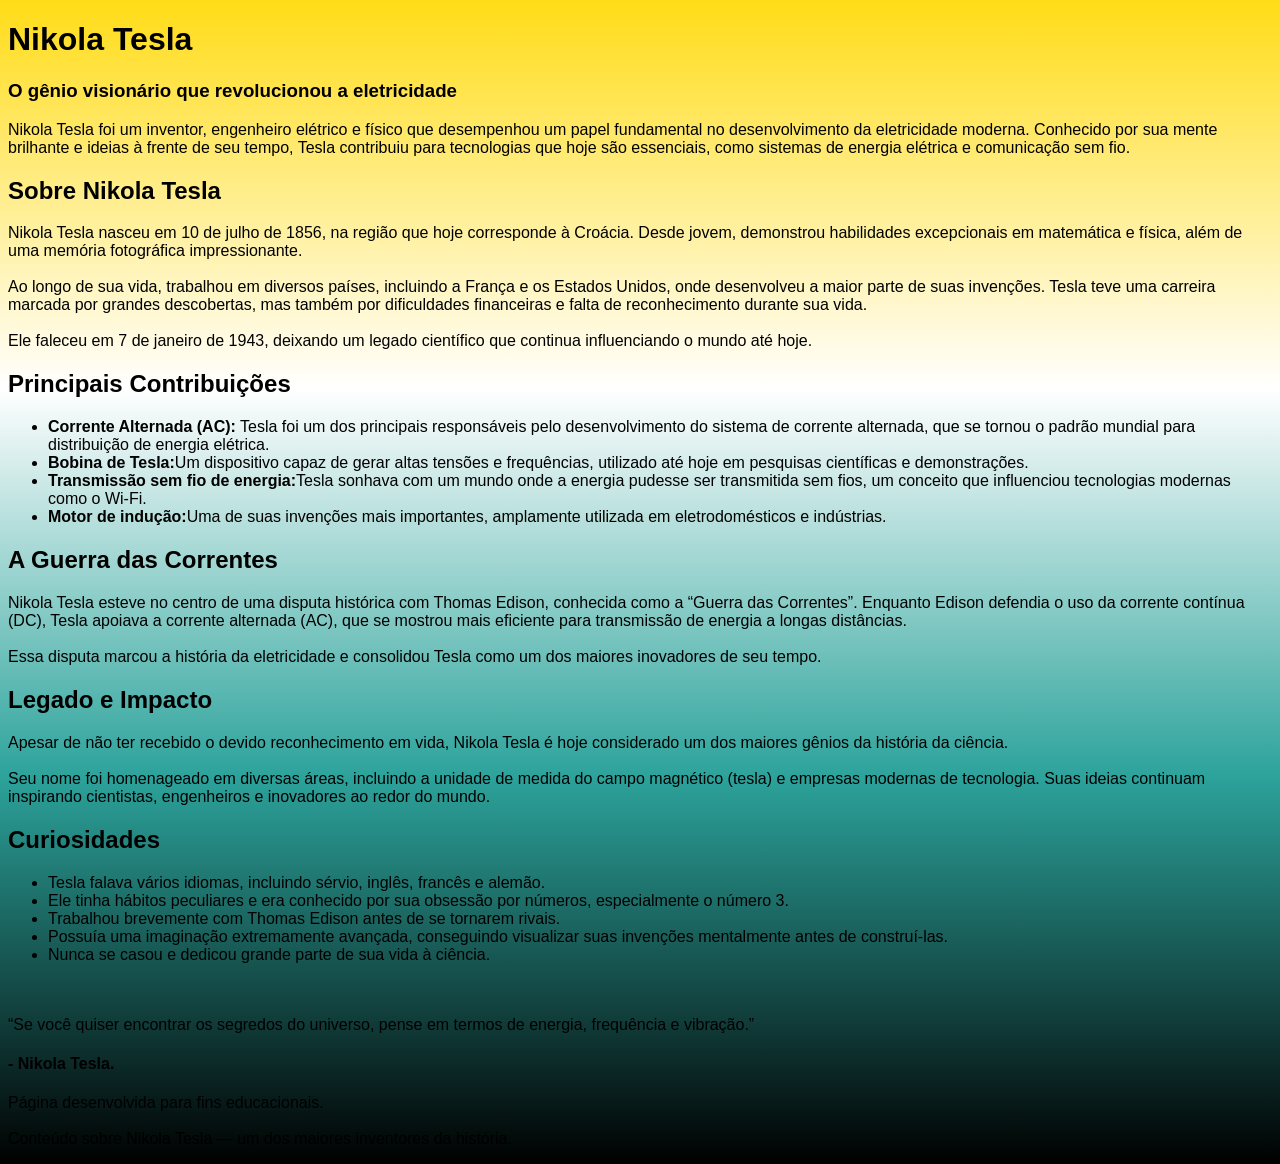
==== AulasPweb/Atividade HTML + CSS/index.html @ 827709c9 "Página Tesla html" ====
<!DOCTYPE html>
<html lang="pt-br">
<head>
    <meta charset="UTF-8">
    <meta name="viewport" content="width=device-width, initial-scale=1.0">
    <title>Nikola Tesla</title>
    <link rel="stylesheet" href="style.css">
</head>

<header>
    <h1>Nikola Tesla</h1>
    <h3>O gênio visionário que revolucionou a eletricidade</h3>
    <p>Nikola Tesla foi um inventor, engenheiro elétrico e físico que desempenhou um papel fundamental no desenvolvimento da eletricidade moderna. Conhecido por sua mente brilhante e ideias à frente de seu tempo, Tesla contribuiu para tecnologias que hoje são essenciais, como sistemas de energia elétrica e comunicação sem fio.</p>
</header>

<body>
    <h2 class="sobre-tesla">Sobre Nikola Tesla</h2>
    <p>Nikola Tesla nasceu em 10 de julho de 1856, na região que hoje corresponde à Croácia. Desde jovem, demonstrou habilidades excepcionais em matemática e física, além de uma memória fotográfica impressionante.
        <br><br>
    Ao longo de sua vida, trabalhou em diversos países, incluindo a França e os Estados Unidos, onde desenvolveu a maior parte de suas invenções. Tesla teve uma carreira marcada por grandes descobertas, mas também por dificuldades financeiras e falta de reconhecimento durante sua vida.
        <br><br>
    Ele faleceu em 7 de janeiro de 1943, deixando um legado científico que continua influenciando o mundo até hoje.</p>

    <h2 class="contribuicoes">Principais Contribuições</h2>
    <ul id="lista-contrib">
        <li><strong>Corrente Alternada (AC):</strong>
        Tesla foi um dos principais responsáveis pelo desenvolvimento do sistema de corrente alternada, que se tornou o padrão mundial para distribuição de energia elétrica.</li>
        <li><strong>Bobina de Tesla:</strong>Um dispositivo capaz de gerar altas tensões e frequências, utilizado até hoje em pesquisas científicas e demonstrações.</li>
        <li><strong>Transmissão sem fio de energia:</strong>Tesla sonhava com um mundo onde a energia pudesse ser transmitida sem fios, um conceito que influenciou tecnologias modernas como o Wi-Fi.</li>
        <li><strong>Motor de indução:</strong>Uma de suas invenções mais importantes, amplamente utilizada em eletrodomésticos e indústrias.</li>
    </ul>

    <h2 class="guerra-corrente">A Guerra das Correntes</h2>
    <p>Nikola Tesla esteve no centro de uma disputa histórica com Thomas Edison, conhecida como a “Guerra das Correntes”. Enquanto Edison defendia o uso da corrente contínua (DC), Tesla apoiava a corrente alternada (AC), que se mostrou mais eficiente para transmissão de energia a longas distâncias.
        <br><br>
    Essa disputa marcou a história da eletricidade e consolidou Tesla como um dos maiores inovadores de seu tempo.</p>

    <h2 class="legado">Legado e Impacto</h2>
    <p>Apesar de não ter recebido o devido reconhecimento em vida, Nikola Tesla é hoje considerado um dos maiores gênios da história da ciência.
        <br><br>
    Seu nome foi homenageado em diversas áreas, incluindo a unidade de medida do campo magnético (tesla) e empresas modernas de tecnologia. Suas ideias continuam inspirando cientistas, engenheiros e inovadores ao redor do mundo.</p>

    <h2 class="curiosidades">Curiosidades</h2>
    <ul>
        <li>Tesla falava vários idiomas, incluindo sérvio, inglês, francês e alemão.</li>
        <li>Ele tinha hábitos peculiares e era conhecido por sua obsessão por números, especialmente o número 3.</li>
        <li>Trabalhou brevemente com Thomas Edison antes de se tornarem rivais.</li>
        <li>Possuía uma imaginação extremamente avançada, conseguindo visualizar suas invenções mentalmente antes de construí-las.</li>
        <li>Nunca se casou e dedicou grande parte de sua vida à ciência.</li>
    </ul>
    <br><br>
    <q id="frase">Se você quiser encontrar os segredos do universo, pense em termos de energia, frequência e vibração.</q>
    <h4>- Nikola Tesla.</h4>
</body>

<footer>

    <p>Página desenvolvida para fins educacionais. 
        <br><br>
    Conteúdo sobre Nikola Tesla — um dos maiores inventores da história.</p>

</footer>

</html>
---- AulasPweb/Atividade HTML + CSS/style.css ----
html{
    font-family: Arial, Helvetica, sans-serif;
    background: linear-gradient(0deg, #000000, #2ca39b, #ffffff, #ffdc17);
    margin: 0;
    padding: 0;

}
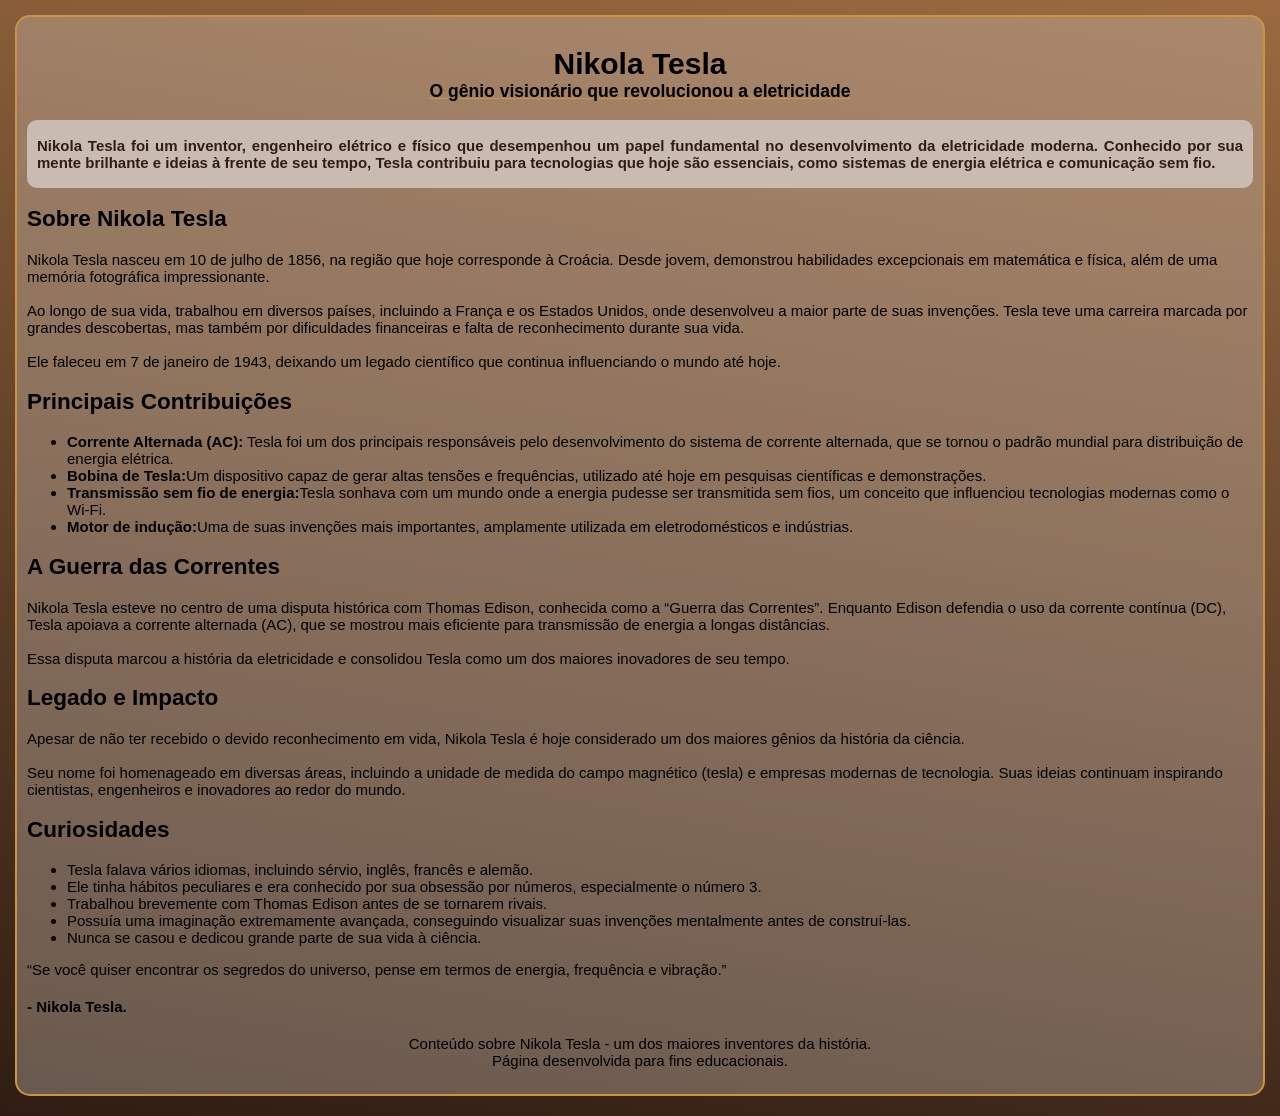
==== commit f3760c52: "Início CSS" ====
--- a/AulasPweb/Atividade HTML + CSS/index.html
+++ b/AulasPweb/Atividade HTML + CSS/index.html
@@ -8,57 +8,76 @@
 </head>
 
 <header>
-    <h1>Nikola Tesla</h1>
-    <h3>O gênio visionário que revolucionou a eletricidade</h3>
-    <p>Nikola Tesla foi um inventor, engenheiro elétrico e físico que desempenhou um papel fundamental no desenvolvimento da eletricidade moderna. Conhecido por sua mente brilhante e ideias à frente de seu tempo, Tesla contribuiu para tecnologias que hoje são essenciais, como sistemas de energia elétrica e comunicação sem fio.</p>
+        <h1 id="titulo">Nikola Tesla</h1>
+        <h3>O gênio visionário que revolucionou a eletricidade</h3>
 </header>
 
+<main class="principal">
+            <p>Nikola Tesla foi um inventor, engenheiro elétrico e físico que desempenhou um papel fundamental no desenvolvimento da eletricidade moderna. Conhecido por sua mente brilhante e ideias à frente de seu tempo, Tesla contribuiu para tecnologias que hoje são essenciais, como sistemas de energia elétrica e comunicação sem fio.</p>
+</main>
+
 <body>
-    <h2 class="sobre-tesla">Sobre Nikola Tesla</h2>
-    <p>Nikola Tesla nasceu em 10 de julho de 1856, na região que hoje corresponde à Croácia. Desde jovem, demonstrou habilidades excepcionais em matemática e física, além de uma memória fotográfica impressionante.
-        <br><br>
-    Ao longo de sua vida, trabalhou em diversos países, incluindo a França e os Estados Unidos, onde desenvolveu a maior parte de suas invenções. Tesla teve uma carreira marcada por grandes descobertas, mas também por dificuldades financeiras e falta de reconhecimento durante sua vida.
-        <br><br>
-    Ele faleceu em 7 de janeiro de 1943, deixando um legado científico que continua influenciando o mundo até hoje.</p>
+    <div class="sobre-tesla">
+        <h2>Sobre Nikola Tesla</h2>
+        <article>
+            <p>Nikola Tesla nasceu em 10 de julho de 1856, na região que hoje corresponde à Croácia. Desde jovem, demonstrou habilidades excepcionais em matemática e física, além de uma memória fotográfica impressionante.
+                <br><br>
+            Ao longo de sua vida, trabalhou em diversos países, incluindo a França e os Estados Unidos, onde desenvolveu a maior parte de suas invenções. Tesla teve uma carreira marcada por grandes descobertas, mas também por dificuldades financeiras e falta de reconhecimento durante sua vida.
+                <br><br>
+            Ele faleceu em 7 de janeiro de 1943, deixando um legado científico que continua influenciando o mundo até hoje.</p>
+        </article>
+    </div>
 
-    <h2 class="contribuicoes">Principais Contribuições</h2>
-    <ul id="lista-contrib">
-        <li><strong>Corrente Alternada (AC):</strong>
-        Tesla foi um dos principais responsáveis pelo desenvolvimento do sistema de corrente alternada, que se tornou o padrão mundial para distribuição de energia elétrica.</li>
-        <li><strong>Bobina de Tesla:</strong>Um dispositivo capaz de gerar altas tensões e frequências, utilizado até hoje em pesquisas científicas e demonstrações.</li>
-        <li><strong>Transmissão sem fio de energia:</strong>Tesla sonhava com um mundo onde a energia pudesse ser transmitida sem fios, um conceito que influenciou tecnologias modernas como o Wi-Fi.</li>
-        <li><strong>Motor de indução:</strong>Uma de suas invenções mais importantes, amplamente utilizada em eletrodomésticos e indústrias.</li>
-    </ul>
+    <section class="contribuicoes">
+        <h2>Principais Contribuições</h2>
+        <ul id="lista-contrib">
+            <li><strong>Corrente Alternada (AC):</strong>
+            Tesla foi um dos principais responsáveis pelo desenvolvimento do sistema de corrente alternada, que se tornou o padrão mundial para distribuição de energia elétrica.</li>
+            <li><strong>Bobina de Tesla:</strong>Um dispositivo capaz de gerar altas tensões e frequências, utilizado até hoje em pesquisas científicas e demonstrações.</li>
+            <li><strong>Transmissão sem fio de energia:</strong>Tesla sonhava com um mundo onde a energia pudesse ser transmitida sem fios, um conceito que influenciou tecnologias modernas como o Wi-Fi.</li>
+            <li><strong>Motor de indução:</strong>Uma de suas invenções mais importantes, amplamente utilizada em eletrodomésticos e indústrias.</li>
+        </ul>
+    </section>
 
-    <h2 class="guerra-corrente">A Guerra das Correntes</h2>
-    <p>Nikola Tesla esteve no centro de uma disputa histórica com Thomas Edison, conhecida como a “Guerra das Correntes”. Enquanto Edison defendia o uso da corrente contínua (DC), Tesla apoiava a corrente alternada (AC), que se mostrou mais eficiente para transmissão de energia a longas distâncias.
-        <br><br>
-    Essa disputa marcou a história da eletricidade e consolidou Tesla como um dos maiores inovadores de seu tempo.</p>
+    <div class="guerra-corrente">
+        <article>
+            <h2>A Guerra das Correntes</h2>
+            <p>Nikola Tesla esteve no centro de uma disputa histórica com Thomas Edison, conhecida como a “Guerra das Correntes”. Enquanto Edison defendia o uso da corrente contínua (DC), Tesla apoiava a corrente alternada (AC), que se mostrou mais eficiente para transmissão de energia a longas distâncias.
+                <br><br>
+            Essa disputa marcou a história da eletricidade e consolidou Tesla como um dos maiores inovadores de seu tempo.</p>
+        </article>
+    </div>
 
-    <h2 class="legado">Legado e Impacto</h2>
-    <p>Apesar de não ter recebido o devido reconhecimento em vida, Nikola Tesla é hoje considerado um dos maiores gênios da história da ciência.
-        <br><br>
-    Seu nome foi homenageado em diversas áreas, incluindo a unidade de medida do campo magnético (tesla) e empresas modernas de tecnologia. Suas ideias continuam inspirando cientistas, engenheiros e inovadores ao redor do mundo.</p>
+    <div class="legado">
+        <article>
+            <h2>Legado e Impacto</h2>
+            <p>Apesar de não ter recebido o devido reconhecimento em vida, Nikola Tesla é hoje considerado um dos maiores gênios da história da ciência.
+                <br><br>
+            Seu nome foi homenageado em diversas áreas, incluindo a unidade de medida do campo magnético (tesla) e empresas modernas de tecnologia. Suas ideias continuam inspirando cientistas, engenheiros e inovadores ao redor do mundo.</p>
+        </article>
+    </div>
 
-    <h2 class="curiosidades">Curiosidades</h2>
-    <ul>
-        <li>Tesla falava vários idiomas, incluindo sérvio, inglês, francês e alemão.</li>
-        <li>Ele tinha hábitos peculiares e era conhecido por sua obsessão por números, especialmente o número 3.</li>
-        <li>Trabalhou brevemente com Thomas Edison antes de se tornarem rivais.</li>
-        <li>Possuía uma imaginação extremamente avançada, conseguindo visualizar suas invenções mentalmente antes de construí-las.</li>
-        <li>Nunca se casou e dedicou grande parte de sua vida à ciência.</li>
-    </ul>
-    <br><br>
-    <q id="frase">Se você quiser encontrar os segredos do universo, pense em termos de energia, frequência e vibração.</q>
-    <h4>- Nikola Tesla.</h4>
+    <section class="curiosidades">
+        <h2>Curiosidades</h2>
+        <ul>
+            <li>Tesla falava vários idiomas, incluindo sérvio, inglês, francês e alemão.</li>
+            <li>Ele tinha hábitos peculiares e era conhecido por sua obsessão por números, especialmente o número 3.</li>
+            <li>Trabalhou brevemente com Thomas Edison antes de se tornarem rivais.</li>
+            <li>Possuía uma imaginação extremamente avançada, conseguindo visualizar suas invenções mentalmente antes de construí-las.</li>
+            <li>Nunca se casou e dedicou grande parte de sua vida à ciência.</li>
+        </ul>
+    </section>
+
+    <section class="frase">
+        <q>Se você quiser encontrar os segredos do universo, pense em termos de energia, frequência e vibração.</q>
+        <h4>- Nikola Tesla.</h4>
+    </section>
 </body>
 
 <footer>
-
-    <p>Página desenvolvida para fins educacionais. 
-        <br><br>
-    Conteúdo sobre Nikola Tesla — um dos maiores inventores da história.</p>
-
+    <p>Conteúdo sobre Nikola Tesla - um dos maiores inventores da história.
+        <br>
+    Página desenvolvida para fins educacionais. </p>
 </footer>
 
 </html>
--- a/AulasPweb/Atividade HTML + CSS/style.css
+++ b/AulasPweb/Atividade HTML + CSS/style.css
@@ -1,7 +1,44 @@
 html{
     font-family: Arial, Helvetica, sans-serif;
-    background: linear-gradient(0deg, #000000, #2ca39b, #ffffff, #ffdc17);
+    font-size: 10px;
+    background: linear-gradient(10deg, #2F1D13, #9B6A41);
     margin: 0;
     padding: 0;
+}
 
+body{
+    padding: 1rem;
+    margin: 1.5rem;
+    margin-bottom: 2rem;
+    background-color: #c9bbb25f;
+    border-radius: 15px;
+    border: 2px solid #CB9442;
+    font-size: 1.5rem;
+}
+
+#titulo{
+    margin-bottom: 0;
+    text-align: center;
+}
+
+h3{
+    margin-top: 0;
+    text-align: center; 
+    text-decoration: underline 1px #CB9442;
+}
+
+.principal{
+    text-align: justify;
+    font-weight: bold;
+    padding: 1rem;
+    padding-top: 0.2rem;
+    padding-bottom: 0.2rem;
+    border-radius: 10px;
+    background-color: #c9bbb2;
+    color: #2F1D13;
+}
+
+footer{
+    text-align: center;
+    margin-top: 20px;
 }
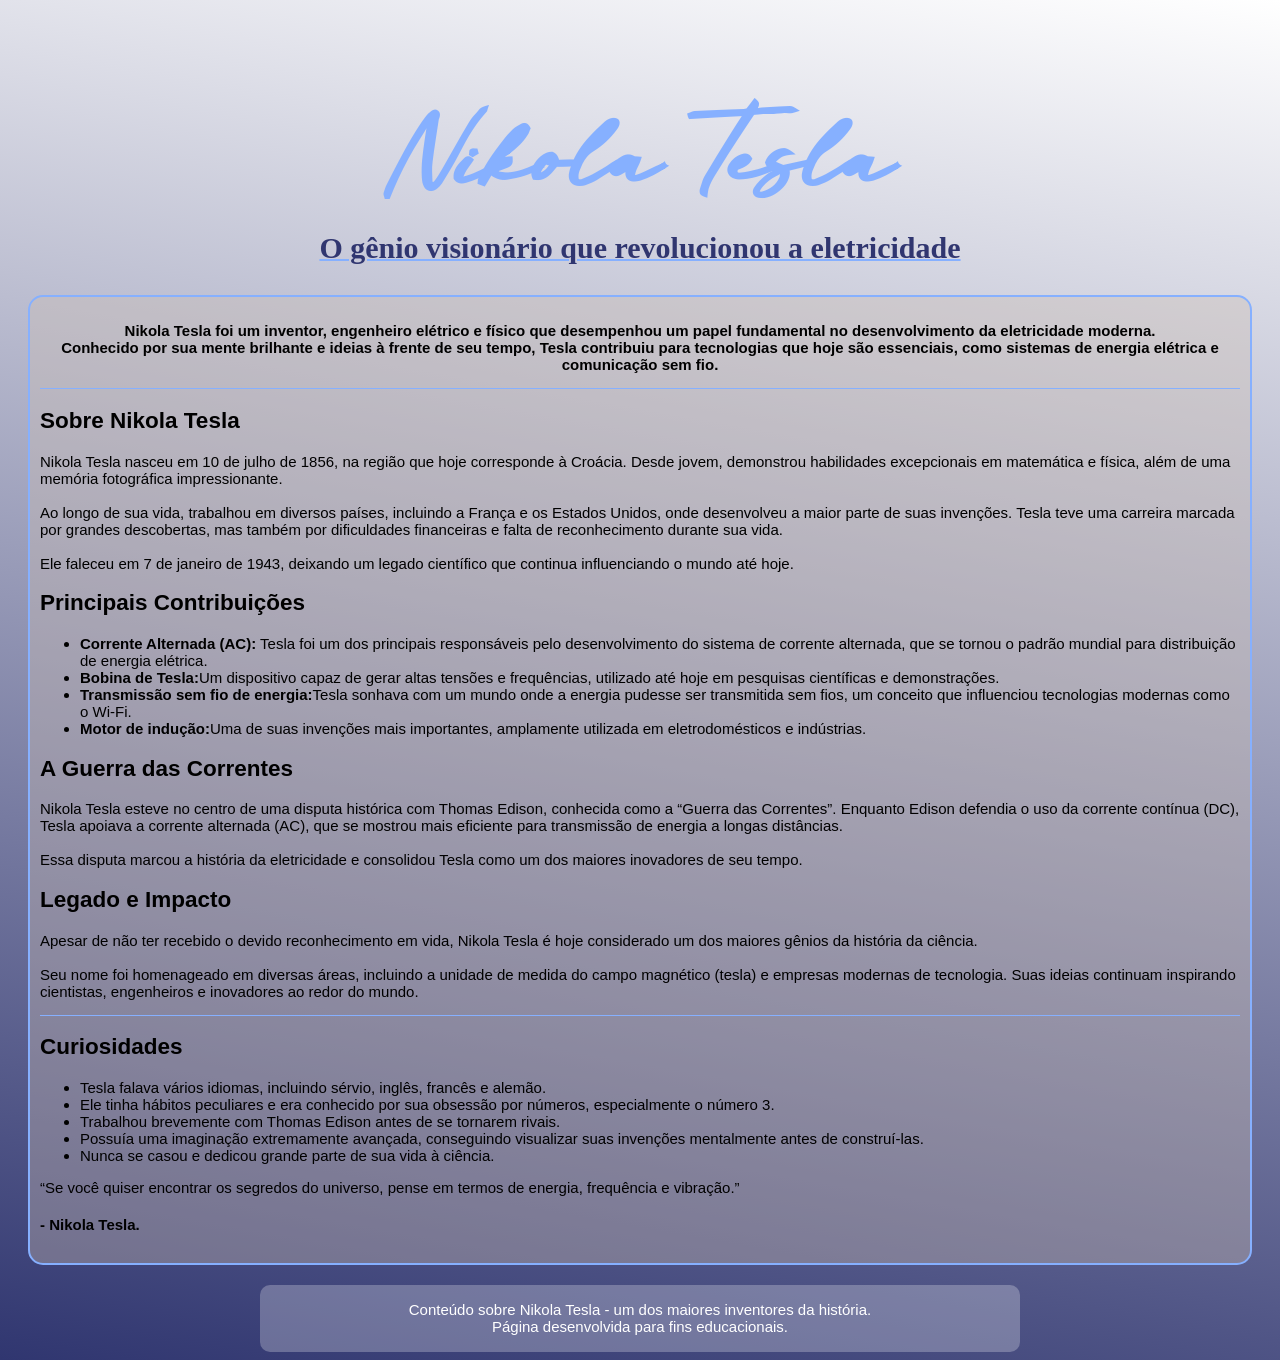
==== commit 47e4499a: "Fontes" ====
--- a/AulasPweb/Atividade HTML + CSS/index.html
+++ b/AulasPweb/Atividade HTML + CSS/index.html
@@ -7,16 +7,21 @@
     <link rel="stylesheet" href="style.css">
 </head>
 
-<header>
+<body>
+    <header>
         <h1 id="titulo">Nikola Tesla</h1>
         <h3>O gênio visionário que revolucionou a eletricidade</h3>
-</header>
+    </header>
 
-<main class="principal">
-            <p>Nikola Tesla foi um inventor, engenheiro elétrico e físico que desempenhou um papel fundamental no desenvolvimento da eletricidade moderna. Conhecido por sua mente brilhante e ideias à frente de seu tempo, Tesla contribuiu para tecnologias que hoje são essenciais, como sistemas de energia elétrica e comunicação sem fio.</p>
-</main>
 
-<body>
+    <main>
+        <p class=" intro"> 
+            Nikola Tesla foi um inventor, engenheiro elétrico e físico que desempenhou um papel fundamental no desenvolvimento da eletricidade moderna.
+        <br>
+            Conhecido por sua mente brilhante e ideias à frente de seu tempo, Tesla contribuiu para tecnologias que hoje são essenciais, como sistemas de energia elétrica e comunicação sem fio.
+        <hr>
+        </p>
+
     <div class="sobre-tesla">
         <h2>Sobre Nikola Tesla</h2>
         <article>
@@ -56,7 +61,7 @@
             Seu nome foi homenageado em diversas áreas, incluindo a unidade de medida do campo magnético (tesla) e empresas modernas de tecnologia. Suas ideias continuam inspirando cientistas, engenheiros e inovadores ao redor do mundo.</p>
         </article>
     </div>
-
+    <hr>
     <section class="curiosidades">
         <h2>Curiosidades</h2>
         <ul>
@@ -72,12 +77,19 @@
         <q>Se você quiser encontrar os segredos do universo, pense em termos de energia, frequência e vibração.</q>
         <h4>- Nikola Tesla.</h4>
     </section>
+    </main>
+    <footer>
+        <p>Conteúdo sobre Nikola Tesla - um dos maiores inventores da história.
+            <br>
+        Página desenvolvida para fins educacionais. </p>
+    </footer>
 </body>
+</html>
 
-<footer>
-    <p>Conteúdo sobre Nikola Tesla - um dos maiores inventores da história.
-        <br>
-    Página desenvolvida para fins educacionais. </p>
-</footer>
+<!-- <figure>
+    <img src="" alt="">
+    <figcaption></figcaption>
+</figure> -->
 
-</html>+
+
--- a/AulasPweb/Atividade HTML + CSS/style.css
+++ b/AulasPweb/Atividade HTML + CSS/style.css
@@ -1,30 +1,50 @@
+@font-face {
+    font-family: Nuit;
+    src: url(misc/La\ Seduction\ de\ la\ Nuit.ttf)
+}
+@font-face {    
+    font-family: Nexa;
+    src: url(misc/Nexa-Heavy.ttf);
+}
+
 html{
     font-family: Arial, Helvetica, sans-serif;
     font-size: 10px;
-    background: linear-gradient(10deg, #2F1D13, #9B6A41);
+    background: linear-gradient(10deg, #303670, #ffffff8f);
     margin: 0;
     padding: 0;
 }
 
-body{
+main{
     padding: 1rem;
-    margin: 1.5rem;
+    margin: 2rem;
     margin-bottom: 2rem;
     background-color: #c9bbb25f;
     border-radius: 15px;
-    border: 2px solid #CB9442;
+    border: 2px, solid, #86b0ff;
     font-size: 1.5rem;
 }
 
 #titulo{
+    color: #86b0ff;
+    font-family: Nuit;
+    font-size: 12rem;
     margin-bottom: 0;
     text-align: center;
 }
 
 h3{
+    color: #303670;
+    font-family: Nexa;
+    font-size: 3rem;
     margin-top: 0;
     text-align: center; 
-    text-decoration: underline 1px #CB9442;
+    text-decoration: underline 2px #86b0ff;
+}
+
+p.intro{
+    font-weight: bold;
+    text-align: center;
 }
 
 .principal{
@@ -39,6 +59,19 @@
 }
 
 footer{
+    font-size: 1.5rem;
+    color: #ffffff;
+    background-color: #ffffff41;
+    border-radius: 10px;
     text-align: center;
-    margin-top: 20px;
+    margin: auto;
+    width: 60%;
+    height: 6.5rem;
+    padding: 0.1rem;
+}
+
+hr{
+    border: none;
+    height: 1px;
+    background-color: #86b0ff;
 }
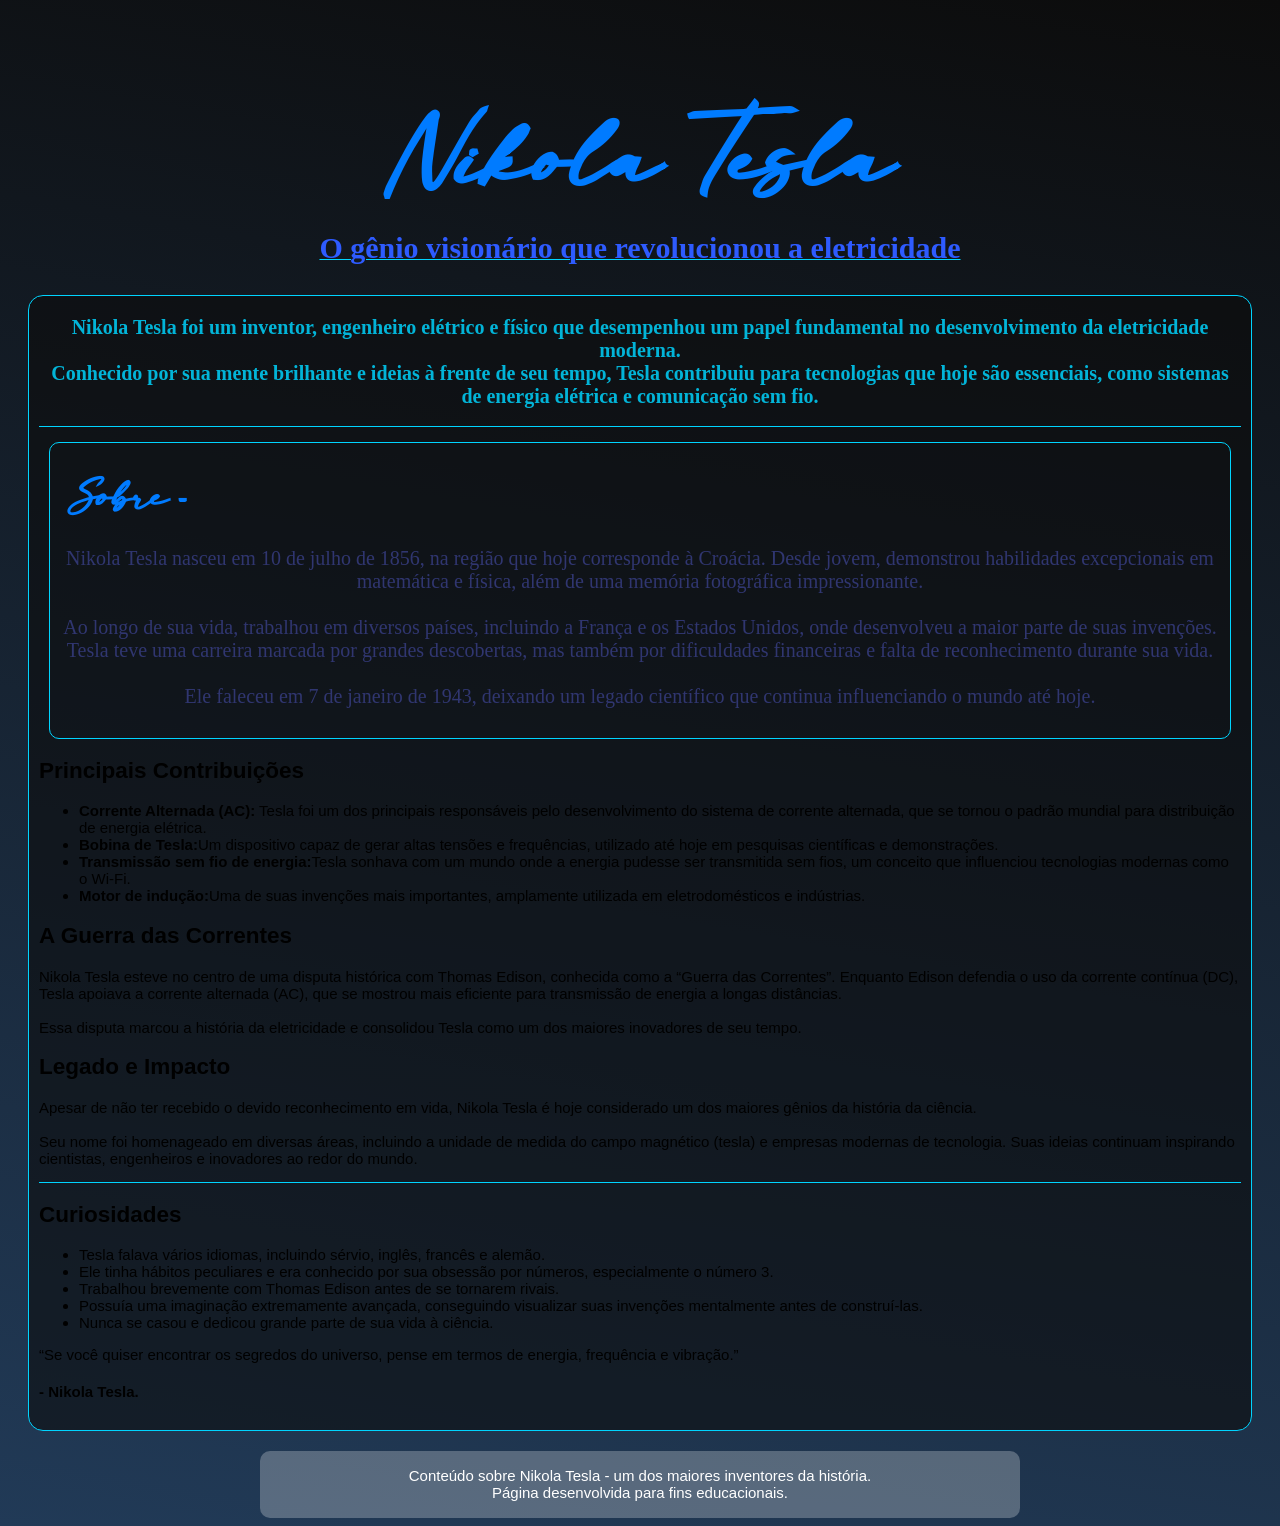
==== commit 1ece1630: "adds CSS" ====
--- a/AulasPweb/Atividade HTML + CSS/index.html
+++ b/AulasPweb/Atividade HTML + CSS/index.html
@@ -13,7 +13,6 @@
         <h3>O gênio visionário que revolucionou a eletricidade</h3>
     </header>
 
-
     <main>
         <p class=" intro"> 
             Nikola Tesla foi um inventor, engenheiro elétrico e físico que desempenhou um papel fundamental no desenvolvimento da eletricidade moderna.
@@ -22,8 +21,8 @@
         <hr>
         </p>
 
-    <div class="sobre-tesla">
-        <h2>Sobre Nikola Tesla</h2>
+    <div class="sobre">
+        <h2>Sobre -</h2>
         <article>
             <p>Nikola Tesla nasceu em 10 de julho de 1856, na região que hoje corresponde à Croácia. Desde jovem, demonstrou habilidades excepcionais em matemática e física, além de uma memória fotográfica impressionante.
                 <br><br>
--- a/AulasPweb/Atividade HTML + CSS/style.css
+++ b/AulasPweb/Atividade HTML + CSS/style.css
@@ -10,7 +10,7 @@
 html{
     font-family: Arial, Helvetica, sans-serif;
     font-size: 10px;
-    background: linear-gradient(10deg, #303670, #ffffff8f);
+    background: linear-gradient(10deg, #213A57, #0c0c0c);
     margin: 0;
     padding: 0;
 }
@@ -19,44 +19,75 @@
     padding: 1rem;
     margin: 2rem;
     margin-bottom: 2rem;
-    background-color: #c9bbb25f;
+    background-color: #0c0c0c98;
     border-radius: 15px;
-    border: 2px, solid, #86b0ff;
+    border: 1px, solid, #00D4FF;
     font-size: 1.5rem;
 }
 
+hr{
+    border: none;
+    height: 1px;
+    background-color: #00D4FF;
+}
+
 #titulo{
-    color: #86b0ff;
     font-family: Nuit;
     font-size: 12rem;
     margin-bottom: 0;
     text-align: center;
+    color: #007bff;
 }
 
 h3{
-    color: #303670;
+    color: #2E5BFF;
     font-family: Nexa;
     font-size: 3rem;
     margin-top: 0;
     text-align: center; 
-    text-decoration: underline 2px #86b0ff;
+    text-decoration: underline 1px #00D4FF;
 }
 
 p.intro{
+    margin: 0;
+    padding: 1rem;
+    font-family: Nexa;
+    font-size: 2rem;
     font-weight: bold;
     text-align: center;
+    color: #00d5ffd5;
 }
 
-.principal{
-    text-align: justify;
-    font-weight: bold;
+div.sobre{
+    margin: 1rem;
     padding: 1rem;
-    padding-top: 0.2rem;
-    padding-bottom: 0.2rem;
+    background: radial-gradient(#0c0c0ce7) ;
     border-radius: 10px;
-    background-color: #c9bbb2;
-    color: #2F1D13;
+    border: 1px solid #00D4FF;
 }
+
+.sobre h2{
+    margin: 1rem;
+    padding: 0;
+    font-family: Nuit;
+    font-size: 5rem;
+    color: #007BFF;
+}
+
+.sobre p{
+    text-align: center;
+    font-family: Nexa;
+    font-size: 2rem;
+    color: #303670;
+}
+
+
+
+
+
+
+
+
 
 footer{
     font-size: 1.5rem;
@@ -70,8 +101,3 @@
     padding: 0.1rem;
 }
 
-hr{
-    border: none;
-    height: 1px;
-    background-color: #86b0ff;
-}
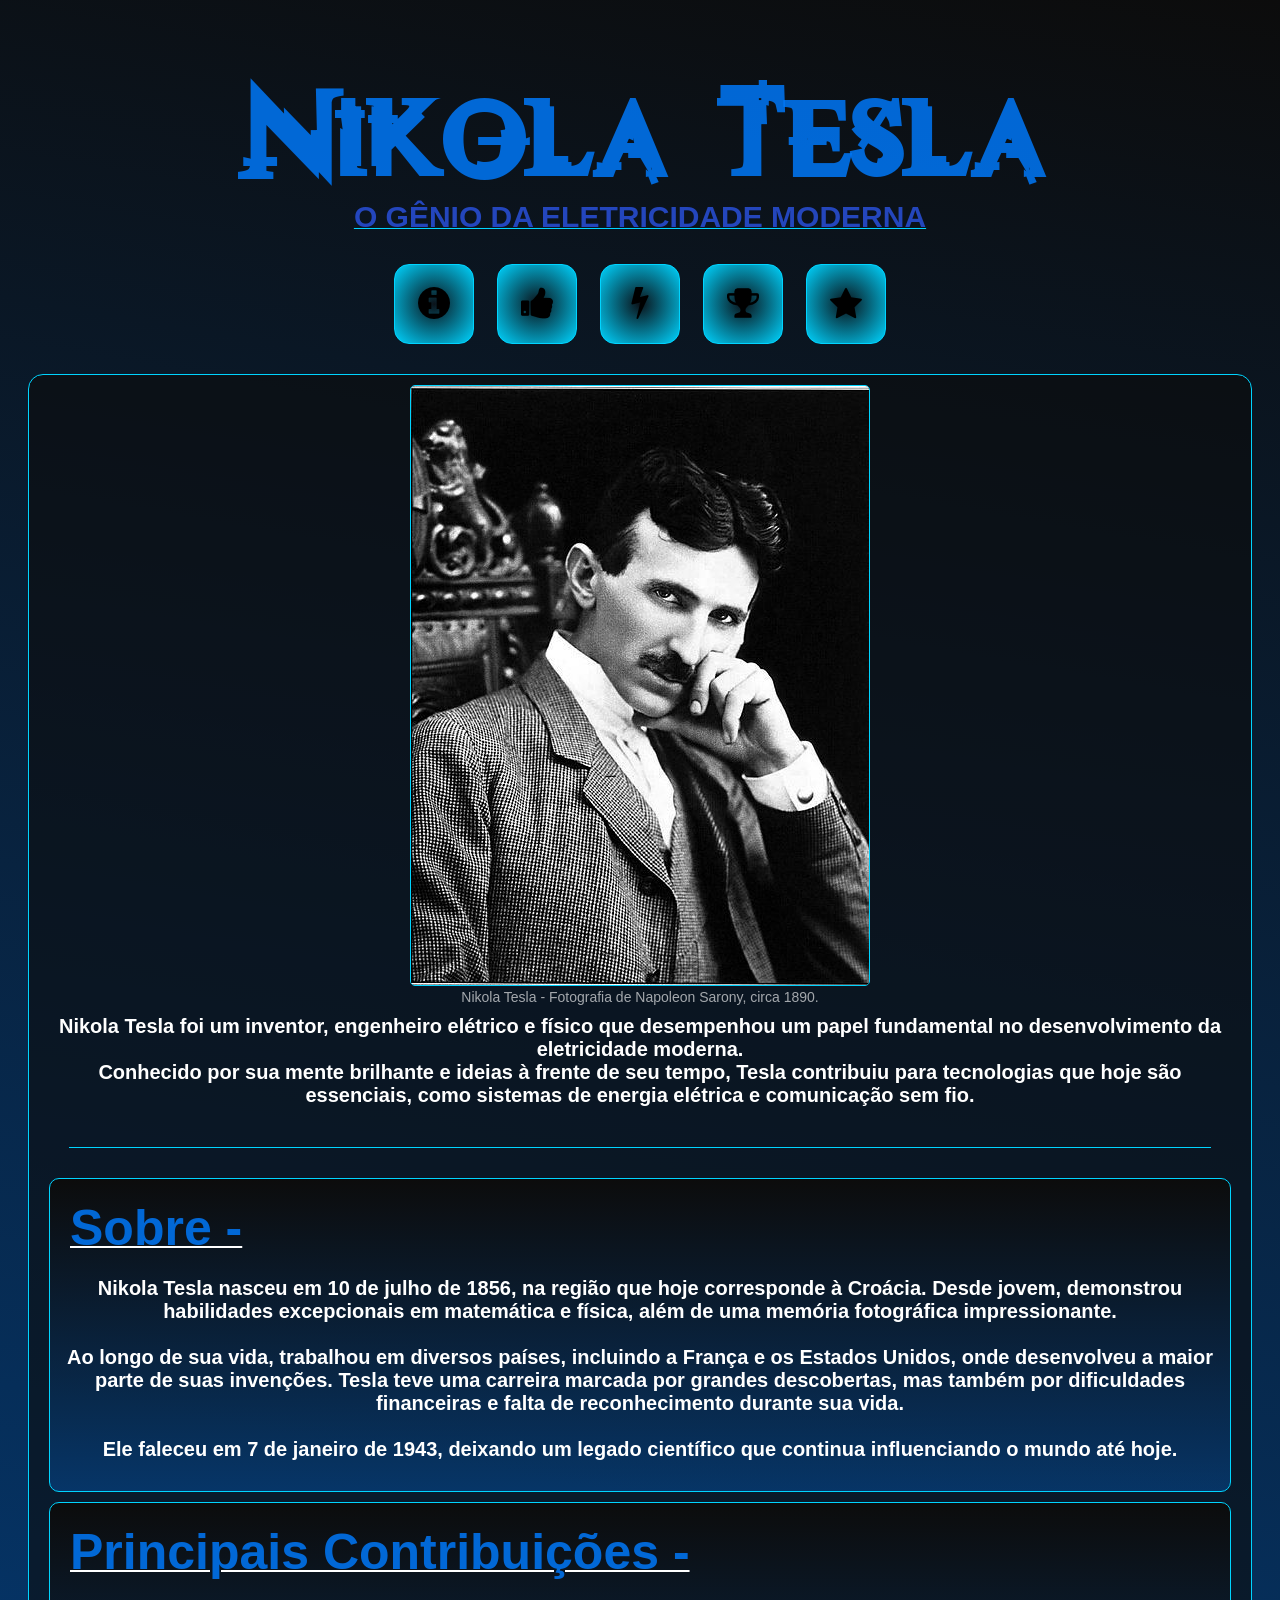
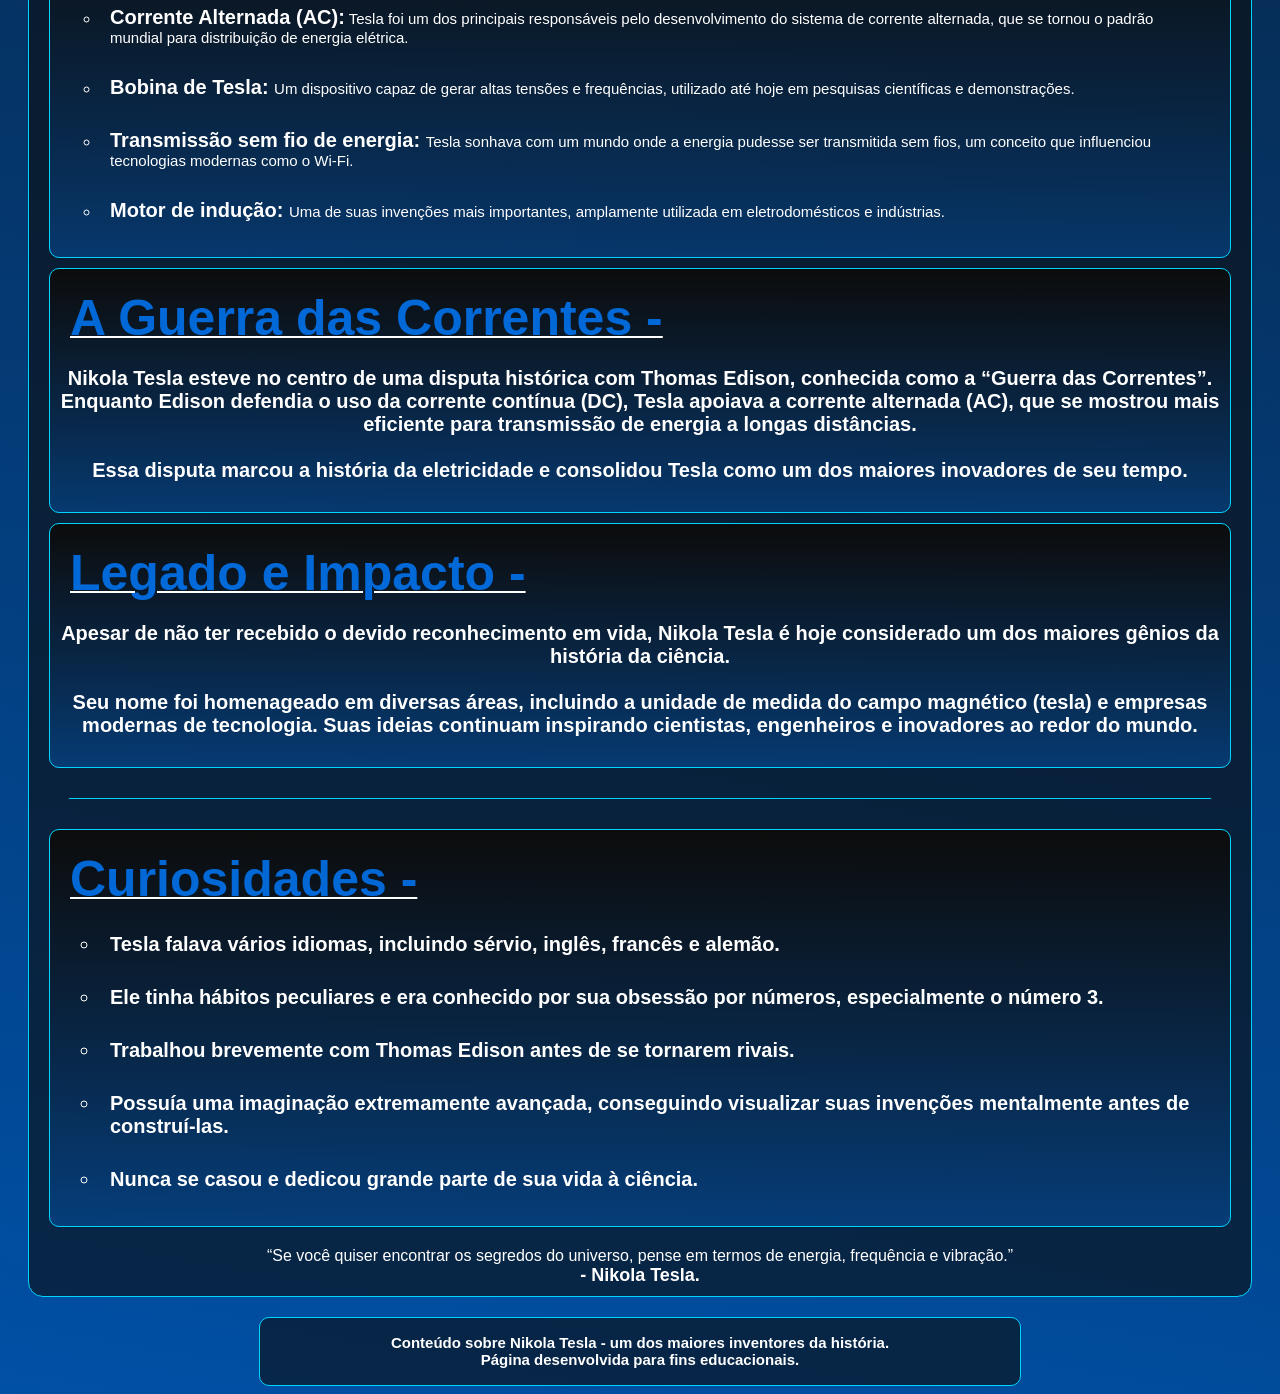
==== commit 388cd8f6: "Página da Atividade HTML + CSS finalizada." ====
--- a/AulasPweb/Atividade HTML + CSS/index.html
+++ b/AulasPweb/Atividade HTML + CSS/index.html
@@ -10,10 +10,46 @@
 <body>
     <header>
         <h1 id="titulo">Nikola Tesla</h1>
-        <h3>O gênio visionário que revolucionou a eletricidade</h3>
+        <h3>O gênio da eletricidade moderna</h3>
     </header>
 
+    <nav> 
+        <button id="botao1">
+            <a href="#topico1">
+            <img src="misc/images/botao-de-informacao.png" alt="Sobre">   
+            </a>
+        </button>
+        
+        <button id="botao2">
+            <a href="#topico2"> 
+            <img src="misc/images/simbolo-da-mao-polegar-para-cima.png" alt="Contribuições">
+            </a>
+        </button>
+        
+        <button id="botao3">
+            <a href="#topico3"> 
+            <img src="misc/images/sombra-do-relampago.png" alt="Guerra das Correntes">
+            </a>
+        </button>
+        
+        <button id="botao4">
+            <a href="#topico4"> 
+            <img src="misc/images/trofeu.png" alt="Legado">
+            </a>
+        </button>
+        
+        <button id="botao5">
+            <a href="#topico5"> 
+            <img src="misc/images/estrela.png" alt="Curiosidades">
+            </a>
+        </button>
+    </nav>
+
     <main>
+        <figure id="foto">
+            <img src="misc/images/Nikola Tesla.jpg" alt="Nikola Tesla">
+            <figcaption>Nikola Tesla - Fotografia de Napoleon Sarony, circa 1890.</figcaption>
+        </figure>
         <p class=" intro"> 
             Nikola Tesla foi um inventor, engenheiro elétrico e físico que desempenhou um papel fundamental no desenvolvimento da eletricidade moderna.
         <br>
@@ -22,7 +58,7 @@
         </p>
 
     <div class="sobre">
-        <h2>Sobre -</h2>
+        <h2 id="topico1">Sobre -</h2>
         <article>
             <p>Nikola Tesla nasceu em 10 de julho de 1856, na região que hoje corresponde à Croácia. Desde jovem, demonstrou habilidades excepcionais em matemática e física, além de uma memória fotográfica impressionante.
                 <br><br>
@@ -33,19 +69,19 @@
     </div>
 
     <section class="contribuicoes">
-        <h2>Principais Contribuições</h2>
+        <h2 id="topico2">Principais Contribuições -</h2>
         <ul id="lista-contrib">
             <li><strong>Corrente Alternada (AC):</strong>
             Tesla foi um dos principais responsáveis pelo desenvolvimento do sistema de corrente alternada, que se tornou o padrão mundial para distribuição de energia elétrica.</li>
-            <li><strong>Bobina de Tesla:</strong>Um dispositivo capaz de gerar altas tensões e frequências, utilizado até hoje em pesquisas científicas e demonstrações.</li>
-            <li><strong>Transmissão sem fio de energia:</strong>Tesla sonhava com um mundo onde a energia pudesse ser transmitida sem fios, um conceito que influenciou tecnologias modernas como o Wi-Fi.</li>
-            <li><strong>Motor de indução:</strong>Uma de suas invenções mais importantes, amplamente utilizada em eletrodomésticos e indústrias.</li>
+            <li><strong>Bobina de Tesla: </strong>Um dispositivo capaz de gerar altas tensões e frequências, utilizado até hoje em pesquisas científicas e demonstrações.</li>
+            <li><strong>Transmissão sem fio de energia: </strong>Tesla sonhava com um mundo onde a energia pudesse ser transmitida sem fios, um conceito que influenciou tecnologias modernas como o Wi-Fi.</li>
+            <li><strong>Motor de indução: </strong>Uma de suas invenções mais importantes, amplamente utilizada em eletrodomésticos e indústrias.</li>
         </ul>
     </section>
 
     <div class="guerra-corrente">
         <article>
-            <h2>A Guerra das Correntes</h2>
+            <h2 id="topico3">A Guerra das Correntes -</h2>
             <p>Nikola Tesla esteve no centro de uma disputa histórica com Thomas Edison, conhecida como a “Guerra das Correntes”. Enquanto Edison defendia o uso da corrente contínua (DC), Tesla apoiava a corrente alternada (AC), que se mostrou mais eficiente para transmissão de energia a longas distâncias.
                 <br><br>
             Essa disputa marcou a história da eletricidade e consolidou Tesla como um dos maiores inovadores de seu tempo.</p>
@@ -54,7 +90,7 @@
 
     <div class="legado">
         <article>
-            <h2>Legado e Impacto</h2>
+            <h2 id="topico4">Legado e Impacto -</h2>
             <p>Apesar de não ter recebido o devido reconhecimento em vida, Nikola Tesla é hoje considerado um dos maiores gênios da história da ciência.
                 <br><br>
             Seu nome foi homenageado em diversas áreas, incluindo a unidade de medida do campo magnético (tesla) e empresas modernas de tecnologia. Suas ideias continuam inspirando cientistas, engenheiros e inovadores ao redor do mundo.</p>
@@ -62,8 +98,8 @@
     </div>
     <hr>
     <section class="curiosidades">
-        <h2>Curiosidades</h2>
-        <ul>
+        <h2 id="topico5">Curiosidades -</h2>
+        <ul id="lista-curiosidades">
             <li>Tesla falava vários idiomas, incluindo sérvio, inglês, francês e alemão.</li>
             <li>Ele tinha hábitos peculiares e era conhecido por sua obsessão por números, especialmente o número 3.</li>
             <li>Trabalhou brevemente com Thomas Edison antes de se tornarem rivais.</li>
@@ -83,12 +119,4 @@
         Página desenvolvida para fins educacionais. </p>
     </footer>
 </body>
-</html>
-
-<!-- <figure>
-    <img src="" alt="">
-    <figcaption></figcaption>
-</figure> -->
-
-
-
+</html>
--- a/AulasPweb/Atividade HTML + CSS/style.css
+++ b/AulasPweb/Atividade HTML + CSS/style.css
@@ -1,19 +1,81 @@
+/* Presets da Página */
+
 @font-face {
-    font-family: Nuit;
-    src: url(misc/La\ Seduction\ de\ la\ Nuit.ttf)
-}
-@font-face {    
-    font-family: Nexa;
-    src: url(misc/Nexa-Heavy.ttf);
+    font-family: Techno;
+    src: url(misc/technott.ttf)
 }
 
 html{
     font-family: Arial, Helvetica, sans-serif;
     font-size: 10px;
-    background: linear-gradient(10deg, #213A57, #0c0c0c);
-    margin: 0;
-    padding: 0;
-}
+    background: linear-gradient(10deg, #0050a6, #0c0c0c);
+    margin: 0;
+    padding: 0;
+}
+
+h3{
+    color: #2e5bffb5;
+    font-size: 3rem;
+    margin-top: 0;
+    text-align: center; 
+    text-decoration: underline 1px #00D4FF;
+}
+
+h2{
+    margin: bottom;
+    color: #007bffd2;
+    text-decoration: underline 2px #ffffff;
+}
+
+p{
+    font-family: 'Segoe UI', Tahoma, Geneva, Verdana, sans-serif;
+    font-weight: bold;
+}
+
+ul{
+    list-style: none;
+}
+
+li{
+    list-style: circle;
+    font-family: 'Trebuchet MS', 'Lucida Sans Unicode', 'Lucida Grande', 'Lucida Sans', Arial, sans-serif;
+    font-size: 1.5rem;
+    padding: 1rem;
+    margin-bottom: 1rem;
+}
+
+hr{
+    margin: 3rem;
+    border: none;
+    height: 1px;
+    background-color: #00D4FF;
+}
+
+button{
+    height: 80px;
+    width: 80px;
+    text-align: center;
+    margin-bottom: 1rem;
+    margin-right: 1rem;
+    margin-left: 1rem;
+    border-radius: 15px;
+    border: 1px solid #00D4FF;
+    background: radial-gradient(#0c0c0c64, #00D4FF);
+}
+
+button img{
+    margin: 0;
+    padding: 25%;
+}
+
+button:hover{
+    background: radial-gradient(#00D4FF, #0c0c0c);
+    height: 90px;
+    width: 90px;
+    text-align: center;
+}
+
+/* Main */
 
 main{
     padding: 1rem;
@@ -23,45 +85,57 @@
     border-radius: 15px;
     border: 1px, solid, #00D4FF;
     font-size: 1.5rem;
-}
-
-hr{
-    border: none;
-    height: 1px;
-    background-color: #00D4FF;
-}
+    
+}
+
+/* Imagem */
+#foto{
+    margin: 0;
+    padding: 0;
+    text-align: center;
+}
+#foto img{
+    border: 1px solid #00D4FF;
+    border-radius: 5px;
+}
+#foto figcaption{
+    font-size: 1.4rem;
+    color: #ffffffa0;
+}
+
+/* Elementos */
 
 #titulo{
-    font-family: Nuit;
+    font-family: Techno;
     font-size: 12rem;
     margin-bottom: 0;
     text-align: center;
-    color: #007bff;
-}
-
-h3{
-    color: #2E5BFF;
-    font-family: Nexa;
-    font-size: 3rem;
-    margin-top: 0;
-    text-align: center; 
-    text-decoration: underline 1px #00D4FF;
+    color: #007bffd2;
+}
+
+header h3{
+    text-transform: uppercase;
+    font-family: Verdana, Geneva, Tahoma, sans-serif;
+}
+
+nav{
+    margin: 0;
+    text-align: center;
 }
 
 p.intro{
     margin: 0;
     padding: 1rem;
-    font-family: Nexa;
     font-size: 2rem;
     font-weight: bold;
     text-align: center;
-    color: #00d5ffd5;
+    color: #ffffff;
 }
 
 div.sobre{
     margin: 1rem;
     padding: 1rem;
-    background: radial-gradient(#0c0c0ce7) ;
+    background: linear-gradient(#0c0c0c, #007bff48);
     border-radius: 10px;
     border: 1px solid #00D4FF;
 }
@@ -69,35 +143,121 @@
 .sobre h2{
     margin: 1rem;
     padding: 0;
-    font-family: Nuit;
-    font-size: 5rem;
-    color: #007BFF;
+    font-size: 5rem;
 }
 
 .sobre p{
     text-align: center;
-    font-family: Nexa;
-    font-size: 2rem;
-    color: #303670;
-}
-
-
-
-
-
-
-
-
+    font-size: 2rem;
+    color: #ffffff;
+}
+
+section.contribuicoes{
+    margin: 1rem;
+    padding: 1rem;
+    background: linear-gradient(#0c0c0c, #007bff48);
+    border-radius: 10px;
+    border: 1px solid #00D4FF;
+}
+
+.contribuicoes h2{
+    margin: 1rem;
+    padding: 0;
+    font-size: 5rem;
+}
+
+#lista-contrib{
+    color: #ffffff;
+}
+
+#lista-contrib strong{
+    font-size: 2rem;
+}
+
+div.guerra-corrente{
+    margin: 1rem;
+    padding: 1rem;
+    background: linear-gradient(#0c0c0c, #007bff48);
+    border-radius: 10px;
+    border: 1px solid #00D4FF;
+}
+
+.guerra-corrente h2{
+    margin: 1rem;
+    padding: 0;
+    font-size: 5rem;
+}
+
+.guerra-corrente p{
+    text-align: center;
+    font-size: 2rem;
+    color: #ffffff;
+}
+
+div.legado{
+    margin: 1rem;
+    padding: 1rem;
+    background: linear-gradient(#0c0c0c, #007bff48);
+    border-radius: 10px;
+    border: 1px solid #00D4FF;
+}
+
+.legado h2{
+    margin: 1rem;
+    padding: 0;
+    font-size: 5rem;
+}
+
+.legado p{
+    text-align: center;
+    font-size: 2rem;
+    color: #ffffff;
+}
+
+section.curiosidades{
+    margin: 1rem;
+    padding: 1rem;
+    background: linear-gradient(#0c0c0c, #007bff48);
+    border-radius: 10px;
+    border: 1px solid #00D4FF;
+}
+
+.curiosidades h2{
+    margin: 1rem;
+    padding: 0;
+    font-size: 5rem;
+}
+
+#lista-curiosidades li{
+    color: #ffffff;
+    font-size: 2rem;
+    font-weight: bold;
+}
+
+section.frase{
+    margin-top: 2rem;
+    padding: 0;
+    font-size: 1.6rem;
+    text-align: center;
+    color: #ffffff;
+}
+
+
+.frase h4{
+    padding: 0;
+    margin: 0;
+    font-size: 1.8rem;
+}
 
 footer{
-    font-size: 1.5rem;
-    color: #ffffff;
-    background-color: #ffffff41;
-    border-radius: 10px;
-    text-align: center;
+    padding: 0.1rem;
     margin: auto;
     width: 60%;
     height: 6.5rem;
-    padding: 0.1rem;
-}
-
+    font-size: 1.5rem;
+    color: #ffffff;
+    background-color: #0c0c0c98;
+    border: 1px solid #00D4FF;
+    border-radius: 10px;
+    text-align: center;
+}
